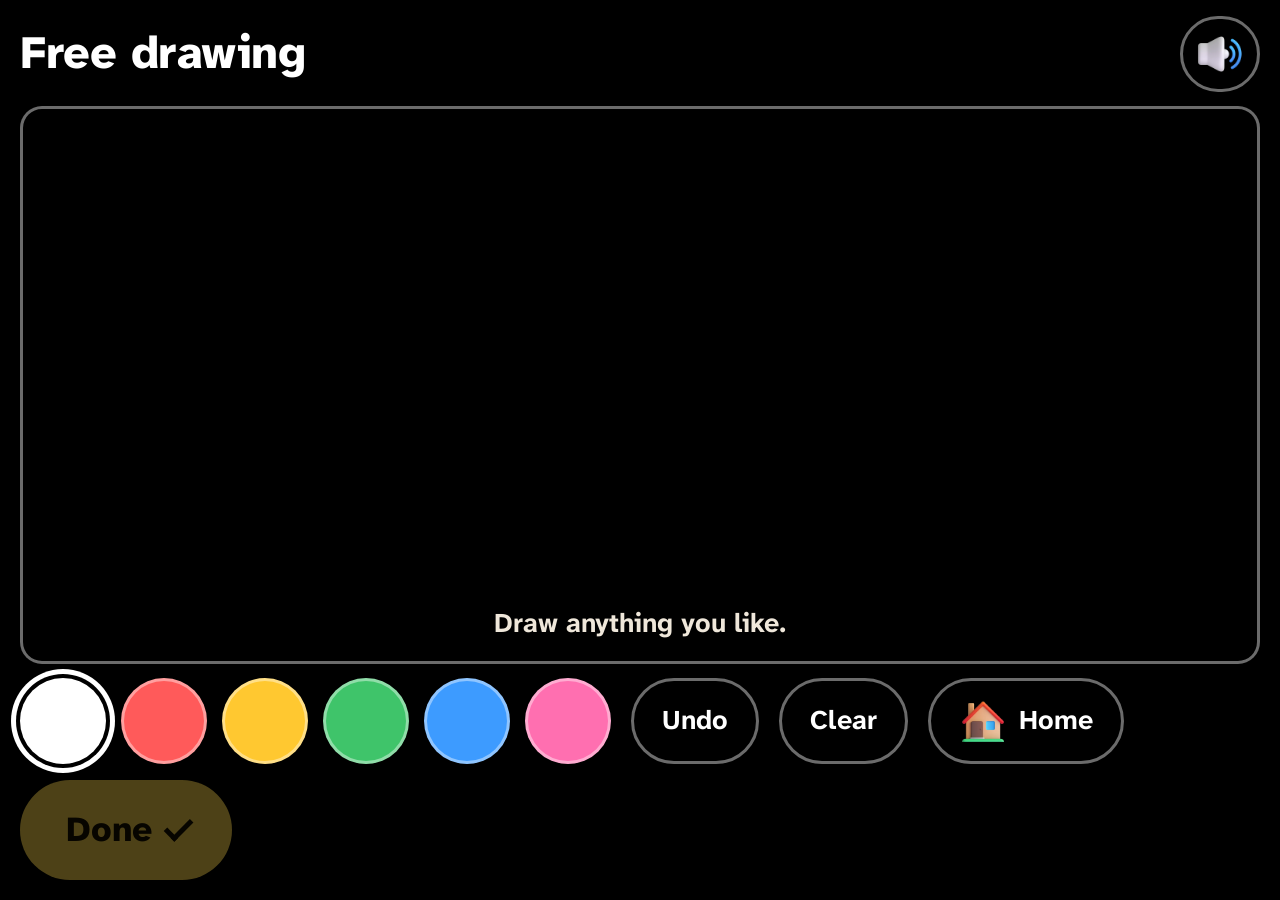
==== draw.html @ 31f655bd "Draw with your own hand: a drawing page with the picture as dots to trace, steps only on request Dra" ====
<!doctype html>
<html lang="en">
<head>
  <meta charset="utf-8">
  <meta name="viewport" content="width=device-width, initial-scale=1, viewport-fit=cover">
  <meta name="application-name" content="Gulzar">
  <meta name="description" content="Draw with your own hand: trace the dots or draw your own way.">
  <meta name="mrbd-web-app-capable" content="yes">
  <meta name="robots" content="noindex, nofollow">
  <meta name="theme-color" content="#000000">
  <title>Gulzar</title>
  <!-- Pinch-and-drag on Meta Ray-Ban Display: the glasses read this once, when the page loads, so it has to be in
       the page's first stylesheet. It is only on this page; the rest of the app keeps the usual swipe and pinch. -->
  <style>body { touch-action: none; }</style>
  <link rel="icon" href="icon.svg" type="image/svg+xml">
  <link rel="manifest" href="manifest.webmanifest">
  <link rel="preload" href="fonts/atkinson-latin.woff2" as="font" type="font/woff2" crossorigin>
  <link rel="stylesheet" href="style.css">
</head>
<body class="drawpage">
  <main id="screen" class="screen"></main>
  <div id="toast" class="toast" role="status" aria-live="polite" hidden></div>
  <noscript><p class="noscript">Gulzar needs JavaScript to run.</p></noscript>
  <script src="content.js"></script>
  <script src="app.js"></script>
</body>
</html>
---- style.css ----
/* Gulzar. One clear thing per screen: a big picture, a few big words, one obvious next button.
   Dark by default (less glare, and black is see-through on the glasses' additive display). On the glasses
   the room is drawn in light lines only, and outlines are rim-lit (brightest along the top edge), so the
   wearer still sees the world behind. Nothing animates on its own except the short welcome of a new keepsake;
   presses answer with a small spring, and a swipe past the end of a row with a small nudge. */

@font-face {
  font-family: "Atkinson Next";
  src: url("fonts/atkinson-latin.woff2") format("woff2");
  font-weight: 200 800;
  font-display: swap;
  unicode-range: U+0000-00FF, U+0131, U+0152-0153, U+02BB-02BC, U+02C6, U+02DA, U+02DC, U+0304, U+0308, U+0329, U+2000-206F, U+20AC, U+2122, U+2191, U+2193, U+2212, U+2215, U+FEFF, U+FFFD;
}
@font-face {
  font-family: "Atkinson Next";
  src: url("fonts/atkinson-latin-ext.woff2") format("woff2");
  font-weight: 200 800;
  font-display: swap;
  unicode-range: U+0100-02BA, U+02BD-02C5, U+02C7-02CC, U+02CE-02D7, U+02DD-02FF, U+1D00-1DBF, U+1E00-1E9F, U+1EF2-1EFF, U+2020, U+20A0-20AB, U+20AD-20C4, U+2113, U+2C60-2C7F, U+A720-A7FF;
}
@font-face {
  font-family: "Nastaliq Urdu";
  src: url("fonts/nastaliq-arabic.woff2") format("woff2");
  font-weight: 400 700;
  font-display: swap;
  unicode-range: U+0600-06FF, U+0750-077F, U+0870-08FF, U+200C-200E, U+2010-2011, U+204F, U+2E41, U+FB50-FDFF, U+FE70-FEFC;
}

:root {
  --rem: 20px;
  --scale: 1;
  --bg: #000;
  --paper: #000;
  --ink: #fff;
  --soft: #efe7da;
  --dim: #c2b8aa;
  --line: rgba(255, 255, 255, 0.42);
  --mat: #3a2d42;
  --sun: #ffd84d;
  --sun-ink: #1a1200;
  --sun-t: rgba(255, 216, 77, 0.16);
  --cook: #ffb066;
  --cook-t: rgba(255, 176, 102, 0.13);
  --make: #ff8fb6;
  --make-t: rgba(255, 143, 182, 0.13);
  --draw: #7cc6ff;
  --draw-t: rgba(124, 198, 255, 0.13);
  --room: #8ee59b;
  --room-t: rgba(142, 229, 155, 0.14);
  --day: #ffd84d;
  --day-t: rgba(255, 216, 77, 0.12);
  --henna: #e8955a;
  --toastbg: #1c1710;
  --focus-ring: 0 0 0 4px var(--bg), 0 0 0 10px var(--sun), 0 0 30px 8px rgba(255, 216, 77, 0.45);
  --r: 26px;
  /* room */
  --wall: #2b2033;
  --floor: #3b2b22;
  --boards: rgba(255, 255, 255, 0.06);
  --wood: #9a6a44;
  --rug: #5a3550;
  --sky: #5fb6f0;
  --skynight: #1a2550;
  --trim: #e9d6be;
  --frame: #e2c08f;
  --framebg: #000;
  --roomline: #ffce8a;
  --font: "Atkinson Next", system-ui, -apple-system, "Segoe UI", Roboto, sans-serif;
  --urdu: "Nastaliq Urdu", "Noto Nastaliq Urdu", "Jameel Noori Nastaleeq";
  --check: url("data:image/svg+xml,%3Csvg xmlns='http://www.w3.org/2000/svg' viewBox='0 0 24 24'%3E%3Cpath d='M5 12.5l4.2 4.2L19 7' fill='none' stroke='%23000' stroke-width='3.4' stroke-linecap='round' stroke-linejoin='round'/%3E%3C/svg%3E");
}

.theme-light {
  --bg: #fff7ea;
  --paper: #fff;
  --ink: #1c140c;
  --soft: #3e3124;
  --dim: #6e5e4c;
  --line: rgba(28, 20, 12, 0.5);
  --mat: #f3e3d0;
  --sun: #ffd13b;
  --sun-ink: #1c140c;
  --sun-t: rgba(255, 209, 59, 0.3);
  --cook: #c25e0e;
  --cook-t: rgba(194, 94, 14, 0.09);
  --make: #b8336a;
  --make-t: rgba(184, 51, 106, 0.08);
  --draw: #1e6fb5;
  --draw-t: rgba(30, 111, 181, 0.08);
  --room: #2e8b45;
  --room-t: rgba(46, 139, 69, 0.12);
  --day: #9a6c00;
  --day-t: rgba(255, 209, 59, 0.22);
  --henna: #9a4a1c;
  --toastbg: #fff;
  --focus-ring: 0 0 0 4px var(--bg), 0 0 0 9px #1c140c;
  --wall: #f6e3cf;
  --floor: #d9b48c;
  --boards: rgba(120, 80, 40, 0.22);
  --wood: #9a6438;
  --rug: #e8b4b8;
  --sky: #bfe6ff;
  --skynight: #3b4a7a;
  --trim: #fff;
  --frame: #9a6438;
  --framebg: #fff;
}

html { font-size: calc(var(--rem) * var(--scale)); background: var(--bg); }
.size-xl { --scale: 1.22; }
* { box-sizing: border-box; }
[hidden] { display: none !important; }

html, body { margin: 0; min-height: 100%; }
body {
  background: var(--bg);
  color: var(--ink);
  font-family: var(--font);
  font-weight: 500;
  line-height: 1.25;
  -webkit-font-smoothing: antialiased;
  text-rendering: optimizeLegibility;
  overscroll-behavior: none;
}
html[lang="ur"] body { font-family: var(--urdu), var(--font); line-height: 1.85; }

.screen {
  height: 100vh;
  height: 100dvh;
  overflow: hidden;
  max-width: 1500px;
  margin: 0 auto;
  display: flex;
  flex-direction: column;
  gap: 1rem;
  padding: 1.3rem 1.5rem 1.4rem;
}

p { margin: 0; }
h1, h2 { margin: 0; font-weight: 800; letter-spacing: -0.01em; }
h1 { font-size: 2.3rem; line-height: 1.12; }
h1:focus { outline: none; }
html[lang="ur"] h1, html[lang="ur"] h2 { letter-spacing: 0; line-height: 1.45; font-weight: 700; }
html[lang="ur"] .sub, html[lang="ur"] .ask { line-height: 1.5; }

.pic { display: block; object-fit: contain; user-select: none; -webkit-user-drag: none; pointer-events: none; }

button, .seg {
  font: inherit;
  color: inherit;
  background: none;
  border: 0;
  margin: 0;
  padding: 0;
  cursor: pointer;
  -webkit-tap-highlight-color: transparent;
  touch-action: manipulation;
  transition: transform 260ms cubic-bezier(0.3, 1.5, 0.5, 1), box-shadow 120ms ease, background-color 120ms ease, border-color 120ms ease;
}
button:focus, .seg:focus { outline: none; }
button:focus-visible, .seg:focus-visible, .mode-glasses button:focus, .mode-glasses .seg:focus { box-shadow: var(--focus-ring); }
button:active { transform: scale(0.96); transition: transform 60ms ease-out; }
.pressed { animation: press 280ms cubic-bezier(0.3, 1.5, 0.5, 1); }
@keyframes press { from { transform: scale(0.95); } to { transform: none; } }
.nudge-up { animation: nudge-up 300ms cubic-bezier(0.3, 1.5, 0.5, 1); }
.nudge-down { animation: nudge-down 300ms cubic-bezier(0.3, 1.5, 0.5, 1); }
.nudge-left { animation: nudge-left 300ms cubic-bezier(0.3, 1.5, 0.5, 1); }
.nudge-right { animation: nudge-right 300ms cubic-bezier(0.3, 1.5, 0.5, 1); }
@keyframes nudge-up { 40% { transform: translateY(-6px); } }
@keyframes nudge-down { 40% { transform: translateY(6px); } }
@keyframes nudge-left { 40% { transform: translateX(-6px); } }
@keyframes nudge-right { 40% { transform: translateX(6px); } }
button[disabled] { opacity: 0.3; cursor: default; }
.unseen { visibility: hidden; }
.pill > span, .primary > span { white-space: nowrap; }

/* arrows and ticks drawn from borders, so they follow the text colour and flip for Urdu */
.arrow, .check { display: inline-block; flex: none; border: solid currentColor; }
.arrow { width: 0.62em; height: 0.62em; border-width: 0 0.16em 0.16em 0; transform: rotate(-45deg); margin-inline-start: 0.1em; }
.arrow.back { transform: rotate(135deg); }
[dir="rtl"] .arrow { transform: rotate(135deg); }
[dir="rtl"] .arrow.back { transform: rotate(-45deg); }
.check { width: 0.42em; height: 0.78em; border-width: 0 0.16em 0.16em 0; transform: translateY(-0.08em) rotate(45deg); margin-inline-start: 0.15em; }

/* ---- header ------------------------------------------------------------------------------------------- */
.top { display: flex; align-items: center; justify-content: space-between; gap: 1rem; flex: none; }
.titles { display: flex; align-items: center; gap: 0.9rem; min-width: 0; }
.titlepic { width: 3.8rem; height: 3.8rem; flex: none; }
.sub { margin-top: 0.15rem; font-size: 1.3rem; color: var(--soft); }
.tools { display: flex; align-items: center; gap: 0.7rem; flex: none; }

.read {
  display: inline-flex;
  align-items: center;
  gap: 0.55rem;
  min-height: 3.8rem;
  padding: 0 1.25rem 0 0.75rem;
  border-radius: 999px;
  border: 3px solid var(--line);
  font-size: 1.3rem;
  font-weight: 700;
}
.read .pic { width: 2.5rem; height: 2.5rem; }
.read.icon { padding: 0 0.6rem; }
.read.icon span { display: none; }
.speaking .read { border-color: var(--sun); background: var(--sun-t); }

.gear { position: relative; width: 3.8rem; height: 3.8rem; border-radius: 50%; display: grid; place-items: center; overflow: hidden; }
.gear .pic { width: 2.1rem; height: 2.1rem; opacity: 0.75; }
.theme-light .gear .pic { opacity: 1; }
[data-hold] { position: relative; overflow: hidden; touch-action: none; -webkit-user-select: none; user-select: none; }
.holdfill { position: absolute; inset: 0; background: var(--sun-t); transform: scaleX(0); transform-origin: left center; pointer-events: none; }
[dir="rtl"] .holdfill { transform-origin: right center; }
.gear .holdfill { border-radius: 50%; transform: scale(0); transform-origin: center; }
.holding .holdfill { transform: none; transition: transform var(--hold, 2s) linear; }

/* ---- home ----------------------------------------------------------------------------------------------- */
.k-cook { --k: var(--cook); --kt: var(--cook-t); }
.k-make { --k: var(--make); --kt: var(--make-t); }
.k-draw { --k: var(--draw); --kt: var(--draw-t); }
.k-room { --k: var(--room); --kt: var(--room-t); }

.daystrip {
  display: flex;
  align-items: center;
  gap: 1rem;
  width: 100%;
  min-height: 5rem;
  padding: 0.5rem 1.5rem 0.5rem 0.9rem;
  border-radius: var(--r);
  border: 3px solid var(--day);
  background: var(--day-t);
  text-align: start;
  flex: none;
}
.daystrip .pic { width: 3.6rem; height: 3.6rem; flex: none; }
.daystrip .label { font-size: 1.7rem; font-weight: 800; white-space: nowrap; }
.pips { display: inline-flex; flex-wrap: wrap; justify-content: flex-end; min-width: 0; gap: 0.45rem; margin-inline-start: auto; }
.pips i { width: 1.05rem; height: 1.05rem; border-radius: 50%; border: 3px solid var(--day); }
.pips i.on { background: var(--day); }
.daystrip .count { margin-inline-start: auto; font-size: 1.3rem; color: var(--soft); font-weight: 700; text-align: end; }

.ask { font-size: 1.55rem; color: var(--soft); font-weight: 700; flex: none; }

.tiles { flex: 1; min-height: 0; overflow: auto; padding: 12px; margin: -12px; display: grid; grid-template-columns: repeat(2, minmax(0, 1fr)); grid-auto-rows: minmax(7.5rem, 1fr); gap: 1rem; }
.tile {
  display: flex;
  align-items: center;
  gap: 1.3rem;
  padding: 1rem 1.7rem;
  border-radius: var(--r);
  border: 3px solid var(--k);
  background: var(--kt);
  font-size: 2rem;
  font-weight: 800;
  text-align: start;
  line-height: 1.1;
}
.tile .pic { width: 6.6rem; height: 6.6rem; flex: none; filter: drop-shadow(0 6px 14px rgba(0, 0, 0, 0.35)); }
.tiles.n3 .tile:last-child { grid-column: 1 / -1; }
.size-xl:not(.mode-glasses) .ask { display: none; }
.size-xl:not(.mode-glasses) [data-screen="home"] h1 { font-size: 2.05rem; }
.size-xl:not(.mode-glasses) .tiles { grid-auto-rows: minmax(6.5rem, 1fr); }
.size-xl:not(.mode-glasses) .tile .pic { width: 5.2rem; height: 5.2rem; }
.size-xl:not(.mode-glasses) .pics.step .pic { width: 9rem; }
.size-xl:not(.mode-glasses) .pics.step.n3 .pic, .size-xl:not(.mode-glasses) .pics.step.n4 .pic { width: 6.6rem; }
.size-xl:not(.mode-glasses) .needgrid { grid-template-columns: repeat(auto-fill, minmax(10rem, 1fr)); }
.size-xl:not(.mode-glasses) .need .pic { width: 3.8rem; height: 3.8rem; }
.size-xl:not(.mode-glasses) .calm { display: none; }
.size-xl:not(.mode-glasses) .dayrow { min-height: 4.4rem; font-size: 1.45rem; padding-block: 0.3rem; }
.size-xl:not(.mode-glasses) .dayrow .pic { width: 3.3rem; height: 3.3rem; }
.size-xl:not(.mode-glasses) .dayrow .tickmark { inset-inline-start: 2.6rem; width: 1.8rem; height: 1.8rem; }
.size-xl .dayhint .grow { display: none; }
.size-xl:not(.mode-glasses) .dayhead .stage { width: 3.4rem; height: 3.4rem; }
.size-xl:not(.mode-glasses) .dayhint { font-size: 1.2rem; }
.size-xl:not(.mode-glasses) .need { padding: 0.45rem 0.35rem 0.55rem; font-size: 1.05rem; gap: 0.2rem; }
.size-xl:not(.mode-glasses) .needgrid { grid-template-columns: repeat(auto-fill, minmax(9rem, 1fr)); gap: 0.6rem; }
.size-xl:not(.mode-glasses) .need .pic { width: 3.8rem; height: 3.8rem; }
.size-xl:not(.mode-glasses) .intro .hint { display: none; }
html[lang="ur"].size-xl .need { line-height: 1.45; }
html[lang="ur"].size-xl .needs h2 { margin-bottom: 0.3rem; font-size: 1.45rem; }

html[lang="ur"].size-xl:not(.mode-glasses) .dayrow { font-size: 1.3rem; line-height: 1.45; }
html[lang="ur"].mode-glasses.size-xl .need { font-size: 1.2rem; padding-block: 0.25rem; }
html[lang="ur"].mode-glasses.size-xl .need .pic { width: 3.3rem; height: 3.3rem; }
html[lang="ur"].mode-glasses.size-xl .needs h2 { font-size: 1.3rem; margin-bottom: 2px; }
.size-xl:not(.mode-glasses) .keepsake { width: 10rem; height: 10rem; }
.size-xl:not(.mode-glasses) .pics.keepsakes .pic { width: 8.2rem; }
.size-xl:not(.mode-glasses) .drawn { width: 15rem; height: 10.2rem; }
@media (min-width: 700px) {
  .size-xl:not(.mode-glasses) .cards.k-draw, html[lang="ur"]:not(.mode-glasses) .cards.k-draw { grid-template-columns: repeat(2, minmax(0, 1fr)); }
  .size-xl:not(.mode-glasses) .cards.k-draw .card, html[lang="ur"]:not(.mode-glasses) .cards.k-draw .card { flex-direction: row; justify-content: flex-start; text-align: start; }
  .size-xl:not(.mode-glasses) .cards.k-draw .meta, html[lang="ur"]:not(.mode-glasses) .cards.k-draw .meta { display: none; }
  .size-xl:not(.mode-glasses) .cards.k-draw .artbox, html[lang="ur"]:not(.mode-glasses) .cards.k-draw .artbox { width: 4.6rem; height: 4.6rem; }
  .size-xl:not(.mode-glasses) .cards.k-draw .pics .pic, html[lang="ur"]:not(.mode-glasses) .cards.k-draw .pics .pic { width: 4.6rem; }
  html[lang="ur"].size-xl:not(.mode-glasses) .cards.k-draw .card { padding-block: 0.5rem; }
  html[lang="ur"].size-xl:not(.mode-glasses) .cards.k-draw .name { font-size: 1.5rem; line-height: 1.45; }
}
html[lang="ur"].size-xl .say { font-size: 1.9rem; line-height: 1.75; }
html[lang="ur"].size-xl .step-top h1 { line-height: 1.45; }
html[lang="ur"].size-xl .donebox h1 { font-size: 2.2rem; line-height: 1.5; }
html[lang="ur"].size-xl .donebox { gap: 0.3rem; }

/* ---- lists ---------------------------------------------------------------------------------------------- */
.cards { flex: 1; min-height: 0; overflow: auto; padding: 12px; margin: -12px; display: grid; grid-template-columns: repeat(3, minmax(0, 1fr)); grid-auto-rows: minmax(0, 1fr); gap: 1rem; }
.cards.n4 { grid-template-columns: repeat(2, minmax(0, 1fr)); }
.card {
  display: flex;
  flex-direction: column;
  align-items: center;
  justify-content: center;
  gap: 0.9rem;
  padding: 1.2rem 1rem;
  border-radius: var(--r);
  border: 3px solid var(--k);
  background: var(--kt);
  text-align: center;
  min-height: 0;
}
.cardtext { display: flex; flex-direction: column; gap: 0.25rem; min-width: 0; }
.card .name { overflow-wrap: break-word; }
.card .name { font-size: 1.8rem; font-weight: 800; line-height: 1.12; }
.card .meta { font-size: 1.2rem; color: var(--soft); font-weight: 600; }
.card .pics { max-width: 100%; }
.card .pics .pic { width: 5.4rem; height: auto; aspect-ratio: 1; flex: 0 1 auto; min-width: 0; }
.card .pics.n3 .pic { width: 4.2rem; }
html[lang="ur"] .card .name { line-height: 1.6; }

.pics { display: inline-flex; align-items: center; justify-content: center; flex: none; }
.pics .pic { width: 6rem; height: 6rem; filter: drop-shadow(0 6px 12px rgba(0, 0, 0, 0.35)); }
.pics .pic + .pic { margin-inline-start: 0.35rem; }

.artbox { display: block; width: 7.5rem; height: 7.5rem; flex: none; }
.cards.k-draw .artbox { width: 5.5rem; height: 5.5rem; }
.artbox.big { width: 15rem; height: auto; aspect-ratio: 1; max-width: 100%; max-height: 100%; }
.artbox svg { width: 100%; height: 100%; display: block; }

.art { overflow: visible; fill: none; stroke: var(--ink); color: var(--ink); stroke-width: 6; stroke-linecap: round; stroke-linejoin: round; }
.art g.new { stroke: var(--sun); color: var(--sun); }
.art g.ghost { opacity: 0.4; }
.theme-light .art g.new { stroke: #9a6c00; color: #9a6c00; }
.art g.henna { stroke: var(--henna); color: var(--henna); }
.art .dot { fill: currentColor; stroke: none; }

/* ---- you will need ------------------------------------------------------------------------------------ */
.intro { flex: 1; min-height: 0; overflow: auto; display: flex; flex-direction: column; padding: 6px; margin: -6px; }
.needs { flex: 1; min-height: 0; display: flex; flex-direction: column; }
.pics.lead .pic { width: 4.4rem; height: 4.4rem; }
.pics.lead .pic + .pic { margin-inline-start: 0.2rem; }
.artbox.lead { width: 4.6rem; height: 4.6rem; }
.needs h2 { font-size: 1.7rem; margin-bottom: 0.7rem; }
.needgrid { display: grid; grid-template-columns: repeat(auto-fill, minmax(11rem, 1fr)); gap: 0.8rem; align-content: start; }
.need {
  position: relative;
  display: flex;
  flex-direction: column;
  align-items: center;
  gap: 0.35rem;
  padding: 0.75rem 0.5rem 0.8rem;
  border-radius: 20px;
  border: 3px solid var(--line);
  font-size: 1.15rem;
  font-weight: 700;
  line-height: 1.15;
  text-align: center;
}
html[lang="ur"] .need { line-height: 1.7; }
html[lang="ur"] .daystrip { padding-block: 0.85rem 0.6rem; line-height: 1.9; }
html[lang="ur"] .dayrow { padding-block: 0.45rem; line-height: 1.55; }
html[lang="ur"] .helper { padding-block: 0.4rem; margin-bottom: 1.4rem; line-height: 2; }
.need .pic { width: 4.6rem; height: 4.6rem; }
.need.got { border-color: var(--room); background: var(--room-t); }
.tickmark { position: absolute; top: 0.45rem; inset-inline-end: 0.45rem; width: 1.7rem; height: 1.7rem; border-radius: 50%; border: 3px solid var(--line); }
.got .tickmark, .on .tickmark { background: var(--room) var(--check) center / 74% no-repeat; border-color: var(--room); }
.hint { margin-top: 0.8rem; font-size: 1.2rem; color: var(--soft); }

/* ---- bottom bar ----------------------------------------------------------------------------------------- */
.bar { display: flex; flex-wrap: wrap; align-items: center; justify-content: flex-end; gap: 0.8rem 1rem; margin-top: auto; flex: none; }
.bar .spacer { flex: 1 1 0; min-width: 0; }
.primary {
  display: inline-flex;
  align-items: center;
  justify-content: center;
  gap: 0.7rem;
  min-height: 5rem;
  padding: 0 2.3rem;
  border-radius: 999px;
  background: var(--sun);
  color: var(--sun-ink);
  font-size: 1.75rem;
  font-weight: 800;
}
.primary .pic { width: 2.7rem; height: 2.7rem; }
.theme-light .primary { box-shadow: inset 0 0 0 3px #1c140c; }
.theme-light .primary:focus-visible { box-shadow: inset 0 0 0 3px #1c140c, var(--focus-ring); }
.pill {
  display: inline-flex;
  align-items: center;
  gap: 0.6rem;
  min-height: 4.3rem;
  padding: 0 1.4rem;
  border-radius: 999px;
  border: 3px solid var(--line);
  font-size: 1.35rem;
  font-weight: 700;
}
.pill .pic { width: 2.4rem; height: 2.4rem; }


/* ---- a step ---------------------------------------------------------------------------------------------- */
.step-top .sub { display: flex; align-items: center; gap: 0.9rem; flex-wrap: wrap; }
.dots { display: inline-flex; gap: 0.4rem; }
.dots i { width: 0.85rem; height: 0.85rem; border-radius: 50%; background: var(--line); }
.dots i.on { background: var(--sun); }
.theme-light .dots i.on { background: var(--day); }
.theme-light .pic { filter: drop-shadow(0 0 0.7px rgba(28, 20, 12, 0.9)); }

.stepbody { flex: 1; min-height: 0; overflow: auto; display: grid; grid-template-columns: minmax(0, 1fr) minmax(0, 1.3fr); gap: 1.8rem; align-items: center; }
.stepart { align-self: stretch; min-width: 0; min-height: 0; display: flex; align-items: center; justify-content: center; }
.pics.step { width: 100%; height: 100%; max-width: 100%; max-height: 100%; }
.pics.step .pic { flex: 0 1 auto; min-width: 0; }
.pics.step .pic { width: 12rem; height: auto; aspect-ratio: 1; max-width: 92%; max-height: 100%; }
.pics.step.n2 .pic { width: 10rem; max-width: 54%; }
.pics.step.n3 .pic { width: 7.6rem; max-width: 38%; }
.pics.step.n4 .pic { width: 6.4rem; max-width: 30%; }
.say { font-size: 2.3rem; font-weight: 700; line-height: 1.28; }
html[lang="ur"] .say { line-height: 1.9; }
.helper {
  display: flex;
  align-items: center;
  gap: 0.8rem;
  width: fit-content;
  max-width: 100%;
  margin: 0 0 1rem;
  padding: 0.5rem 1.3rem 0.5rem 0.8rem;
  border-radius: 10px;
  border-inline-start: 12px solid var(--make);
  background: var(--make-t);
  font-size: 1.7rem;
  font-weight: 800;
}
.helper .pic { width: 3.2rem; height: 3.2rem; }
.calm { margin-top: 1rem; font-size: 1.35rem; color: var(--soft); }


/* ---- finished ------------------------------------------------------------------------------------------- */
.donebox { flex: 1; min-height: 0; overflow: auto; display: flex; flex-direction: column; align-items: center; justify-content: center; gap: 0.7rem; text-align: center; }
.celebrate { position: relative; margin-bottom: 0.4rem; }
.keepsake { width: 13rem; height: 13rem; animation: settle 650ms cubic-bezier(0.2, 0.9, 0.3, 1.25) both; filter: drop-shadow(0 10px 24px rgba(0, 0, 0, 0.4)); }
.drawing { display: block; width: 100%; height: 100%; color: var(--ink); overflow: visible; }
.roomsvg .drawing { color: var(--ink); }
.drawn { display: block; width: 18rem; height: 12.5rem; padding: 0.6rem; object-fit: contain; background: var(--paper); border-radius: 12px; border: 10px solid var(--frame); animation: settle 650ms cubic-bezier(0.2, 0.9, 0.3, 1.25) both; }
.pics.keepsakes { max-width: 100%; }
.pics.keepsakes .pic { width: 10rem; height: auto; aspect-ratio: 1; flex: 0 1 auto; min-width: 0; }
.spark { position: absolute; width: 5.2rem; height: 5.2rem; top: -1.4rem; inset-inline-end: -0.8rem; animation: settle 700ms ease-out 180ms both; }
.donebox h1 { font-size: 2.6rem; }
.praise { font-size: 1.9rem; font-weight: 800; color: var(--sun); }
.theme-light .praise { color: var(--day); }
.keeptext { display: flex; align-items: center; justify-content: center; gap: 0.6rem; font-size: 1.5rem; color: var(--soft); max-width: 36ch; }
.keeptext .inline { width: 3.2rem; height: 3.2rem; flex: none; }
@keyframes settle {
  from { transform: scale(0.6) translateY(1rem); opacity: 0; }
  to { transform: none; opacity: 1; }
}

/* ---- room --------------------------------------------------------------------------------------------- */
.roombox { flex: 1; min-height: 0; position: relative; }
.roomsvg { position: absolute; inset: 0; display: block; width: 100%; height: 100%; }
.roomsvg .wall { fill: var(--wall); }
.roomsvg .floor { fill: var(--floor); }
.roomsvg .boards { stroke: var(--boards); stroke-width: 3; fill: none; }
.roomsvg .skirting { stroke: var(--trim); stroke-width: 8; }
.roomsvg .window { fill: var(--sky); stroke: var(--trim); stroke-width: 12; }
.roomsvg.sky-night .window { fill: var(--skynight); }
.roomsvg .mullion { stroke: var(--trim); stroke-width: 8; fill: none; }
.roomsvg .sill { fill: var(--trim); }
.roomsvg .shelf, .roomsvg .table { fill: var(--wood); }
.roomsvg .bracket, .roomsvg .legs { stroke: var(--wood); stroke-width: 14; stroke-linecap: round; fill: none; }
.roomsvg .rug { fill: var(--rug); }
.roomsvg .frame { fill: var(--framebg); stroke: var(--frame); stroke-width: 10; }
.roomsvg .frame.empty { fill: var(--mat); }
.roomsvg .thing { filter: drop-shadow(0 8px 10px rgba(0, 0, 0, 0.35)); }
.roomsvg .sunpatch { fill: rgba(255, 226, 160, 0.13); }
.roomsvg.sky-night .sunpatch { fill: rgba(170, 190, 255, 0.07); }
.theme-light .roomsvg .sunpatch { fill: rgba(255, 236, 190, 0.5); }
.roomsvg .rail { stroke: var(--trim); stroke-width: 5; opacity: 0.35; }
.mode-glasses .roomsvg :is(.walltone, .sunpatch, .lampglow, .rail) { display: none; }
.roomline { text-align: center; font-size: 1.45rem; color: var(--soft); flex: none; }

.things { list-style: none; margin: 0; padding: 0.4rem; flex: 1; min-height: 0; overflow: auto; display: grid; grid-template-columns: repeat(auto-fill, minmax(22rem, 1fr)); align-content: start; gap: 0.8rem; }
.thingrow { display: flex; align-items: center; gap: 1rem; width: 100%; padding: 0.6rem 1rem; border-radius: 20px; border: 3px solid var(--line); text-align: start; }
.thingrow .pic { width: 4.5rem; height: 4.5rem; flex: none; }
.thingrow .thumb { display: block; padding: 0.2rem; width: 4.5rem; height: 4.5rem; flex: none; object-fit: cover; border-radius: 8px; border: 4px solid var(--frame); background: var(--paper); }
.tt { min-width: 0; }
.tt .name { display: block; font-size: 1.5rem; font-weight: 800; }
.tt .meta { display: block; font-size: 1.2rem; color: var(--soft); }

/* ---- my day --------------------------------------------------------------------------------------------- */
.dayhead { display: flex; align-items: center; gap: 1rem; flex: none; }
.dayhead .stage { width: 4.6rem; height: 4.6rem; flex: none; }
.dayhead .dayhint { flex: 1 1 auto; min-width: 0; }
.dayhint { margin-top: 0; font-size: 1.35rem; flex: none; }
.dayhint.cheer { color: var(--sun); font-size: 1.6rem; font-weight: 800; }
.theme-light .dayhint.cheer { color: var(--room); }
.daylist { list-style: none; margin: 0; padding: 0.4rem; flex: 1; min-height: 0; overflow: auto; display: grid; grid-template-columns: repeat(2, minmax(0, 1fr)); align-content: start; gap: 0.8rem; }
.dayrow {
  position: relative;
  display: flex;
  align-items: center;
  gap: 1rem;
  width: 100%;
  min-height: 5.8rem;
  padding: 0.5rem 0.9rem 0.5rem 0.8rem;
  border-radius: 22px;
  border: 3px solid var(--line);
  font-size: 1.6rem;
  font-weight: 800;
  text-align: start;
}
.dayrow .pic { width: 4.3rem; height: 4.3rem; flex: none; }
.dayrow .name { flex: 1 1 auto; min-width: 0; }
.dayrow .tickmark { position: absolute; top: auto; bottom: 0.3rem; inset-inline-start: 3.5rem; width: 2.1rem; height: 2.1rem; background-color: var(--bg); }
.dayrow.on .tickmark { background-color: var(--room); }
.dayrow.on { border-color: var(--room); background: var(--room-t); }
@media (min-width: 900px) and (orientation: landscape) {
  .daylist { grid-template-columns: repeat(3, minmax(0, 1fr)); }
}

/* ---- drawing page (draw.html) -------------------------------------------------------------------------- */
/* The canvas is the screen. The picture to make sits beside it, its outline lies under her lines as dots to
   trace or ignore, and steps appear only when asked for. */
.screen[data-screen="draw"] { padding: 0.8rem 1rem 1rem; gap: 0.7rem; }
.drawtop .artbox.lead { display: none; }
.drawtop .pill { min-height: 3.8rem; }
.drawtop .pill .pic { width: 2.2rem; height: 2.2rem; }
.drawtop .short { display: none; }
.drawmain {
  flex: 1;
  min-height: 0;
  display: grid;
  gap: 0.8rem;
  grid-template-columns: minmax(15rem, 0.32fr) minmax(0, 1fr);
  grid-template-rows: minmax(0, 1fr);
  grid-template-areas: "side canvas";
}
.drawmain.free { grid-template-columns: minmax(0, 1fr); grid-template-areas: "canvas"; }
.drawside { grid-area: side; min-width: 0; min-height: 0; overflow: auto; display: flex; flex-direction: column; gap: 0.8rem; padding: 12px; margin: -12px; }
.drawside .target { flex: 0 1 12rem; min-height: 5rem; width: 100%; height: 12rem; }
.drawmain.paper .drawside .target, .drawmain.tipping .drawside .target { display: none; }
.drawside .swatches { display: grid; grid-template-columns: repeat(3, 4.3rem); justify-content: center; gap: 0.75rem; flex: none; }
.drawbar .swatches.inbar { display: none; }
.drawbar .swatches.inbar.always { display: flex; }
.tipbox { grid-area: tip; min-width: 0; flex: none; display: flex; flex-direction: column; gap: 0.35rem; padding: 0.8rem 1rem; border-radius: 20px; border: 3px solid var(--sun); background: var(--sun-t); }
.tipof { font-size: 1.15rem; font-weight: 700; color: var(--soft); }
.tipbox .say { font-size: 1.65rem; line-height: 1.25; }
html[lang="ur"] .tipbox .say { line-height: 1.8; }
.tipnav { display: flex; flex-wrap: wrap; gap: 0.5rem; margin-top: 0.2rem; }
.tipnav .pill { min-height: 3.6rem; padding: 0 1rem; font-size: 1.15rem; }
.sidebtns { display: flex; flex-direction: column; gap: 0.6rem; min-width: 0; margin-top: auto; flex: none; }
.sidebtns .pill { justify-content: center; text-align: center; }
.canvasbox { grid-area: canvas; position: relative; min-height: 0; min-width: 0; border-radius: 22px; border: 3px solid var(--line); overflow: hidden; background: var(--paper); }
.canvasbox:has(#pad:focus-visible), .mode-glasses .canvasbox:has(#pad:focus) { box-shadow: var(--focus-ring); }
#pad { position: absolute; inset: 0; width: 100%; height: 100%; touch-action: none; cursor: crosshair; outline: none; }
.guide { position: absolute; inset: 0; width: 100%; height: 100%; pointer-events: none; fill: none; stroke: var(--ink); color: var(--ink); stroke-width: 4.5; stroke-linecap: round; stroke-linejoin: round; stroke-dasharray: 0.01 10; }
.guide g { opacity: 0.62; }
.guide g.now { opacity: 1; stroke: var(--sun); color: var(--sun); stroke-width: 6.5; }
.theme-light .guide g.now { stroke: #9a6c00; color: #9a6c00; }
.guide .dot { fill: currentColor; stroke: none; }
.emptyhint { position: absolute; inset-inline: 1rem; bottom: 1rem; text-align: center; font-size: 1.35rem; font-weight: 700; color: var(--soft); pointer-events: none; }
.notdone { margin-top: 0.6rem; min-height: 3.6rem; font-size: 1.2rem; }
.pencursor { position: absolute; left: 0; top: 0; width: 2.4rem; height: 2.4rem; margin: -1.2rem 0 0 -1.2rem; border-radius: 50%; border: 3px solid var(--sun); box-shadow: 0 0 0 2px var(--bg); pointer-events: none; display: none; }
.pencursor.down { background: var(--c, var(--sun)); }
.canvasbox.keypen .pencursor { display: block; }
.pencap { position: absolute; top: 0.6rem; inset-inline-start: 0.9rem; font-size: 1.25rem; font-weight: 700; color: var(--sun); pointer-events: none; }
.paperart { position: absolute; inset: 1rem 1rem 4.4rem; width: auto; height: auto; }
.paperneed { position: absolute; inset-inline: 0; bottom: 0.8rem; display: flex; align-items: center; justify-content: center; gap: 0.6rem; font-size: 1.3rem; font-weight: 700; color: var(--soft); }
.paperneed .pics .pic { width: 2.6rem; height: 2.6rem; }
.dragcheck { position: absolute; inset-inline: 0; top: 0; margin: 0; padding: 0.35rem 0.7rem; font-size: 14px; line-height: 1.35; font-weight: 600; color: var(--soft); background: rgba(0, 0, 0, 0.62); pointer-events: none; font-variant-numeric: tabular-nums; direction: ltr; text-align: left; }
.dragtry { position: relative; min-height: 9rem; border-radius: 16px; border: 3px dashed var(--line); padding: 0.8rem; touch-action: none; font-size: 1.2rem; color: var(--soft); }
.dragtry .dragcheck { position: static; background: none; margin-top: 0.6rem; padding: 0; }
.drawbar { justify-content: flex-start; }
.swatches { display: flex; flex-wrap: wrap; gap: 0.75rem; }
.swatch { width: 4.3rem; height: 4.3rem; border-radius: 50%; background: var(--c); border: 3px solid var(--line); }
.swatch.on { box-shadow: 0 0 0 4px var(--bg), 0 0 0 9px var(--ink); }
.colourbtn .cdot { width: 1.7rem; height: 1.7rem; border-radius: 50%; background: var(--c); box-shadow: 0 0 0 2px var(--bg), 0 0 0 4px var(--line); flex: none; }

/* ---- helper settings ---------------------------------------------------------------------------------- */
.settings { flex: 1; min-height: 0; overflow: auto; display: flex; flex-direction: column; gap: 1rem; padding: 0.5rem 0.3rem; }
.setrow { display: grid; grid-template-columns: minmax(13rem, 0.8fr) minmax(0, 2fr); gap: 0.5rem 1.2rem; align-items: center; }
.setlabel { font-size: 1.2rem; font-weight: 700; color: var(--soft); }
.segs { display: flex; flex-wrap: wrap; gap: 0.6rem; }
.seg {
  display: inline-flex;
  align-items: center;
  min-height: 3.4rem;
  padding: 0 1.2rem;
  border-radius: 16px;
  border: 3px solid var(--line);
  font-size: 1.2rem;
  font-weight: 700;
  color: var(--ink);
  text-decoration: none;
}
.seg.on { border-color: var(--sun); background: var(--sun-t); }
.theme-light .seg.on { border-color: #1c140c; }
.seg.danger { border-color: rgba(255, 120, 120, 0.7); }
input[type="text"], textarea {
  width: 100%;
  font: inherit;
  font-size: 1.3rem;
  color: var(--ink);
  background: transparent;
  border: 3px solid var(--line);
  border-radius: 16px;
  padding: 0.6rem 0.9rem;
}
textarea { resize: vertical; line-height: 1.4; }
input:focus, textarea:focus { outline: none; border-color: var(--sun); }
.daypreview { display: flex; flex-wrap: wrap; gap: 0.5rem 1rem; }
.dp { display: inline-flex; align-items: center; gap: 0.4rem; font-size: 1.1rem; color: var(--soft); }
.dp .pic { width: 2.2rem; height: 2.2rem; }
.fine { grid-column: 1 / -1; font-size: 1rem; color: var(--dim); line-height: 1.45; }
.voicestate { font-size: 1.1rem; color: var(--soft); }

/* Notices appear at the top, so they never cover the main button at the bottom. */
.toast {
  position: fixed;
  inset-inline-start: 1rem;
  top: 1rem;
  max-width: min(36rem, calc(100vw - 13rem));
  padding: 1rem 1.4rem;
  border-radius: 18px;
  background: var(--toastbg);
  border: 3px solid var(--sun);
  color: var(--ink);
  font-size: 1.3rem;
  font-weight: 700;
  text-align: center;
  z-index: 10;
}
.noscript { padding: 2rem; font-size: 1.5rem; }

/* ---- tall screens (tablet held upright, phones) ------------------------------------------------------- */
@media (orientation: portrait) {
  .tile { flex-direction: column; justify-content: center; text-align: center; gap: 0.7rem; padding: 1rem; }
  .stepbody { display: flex; flex-direction: column; align-items: center; justify-content: center; text-align: center; gap: 1rem; }
  .stepart { flex: 1 1 auto; align-self: stretch; min-height: 4.5rem; max-height: 36vh; }
  .steptext { flex: none; }
  .drawmain { grid-template-columns: minmax(0, 1fr); grid-template-rows: auto minmax(0, 1fr); grid-template-areas: "side" "canvas"; }
  .drawside { display: grid; grid-template-columns: auto minmax(0, 1fr); grid-template-areas: "target btns" "tip tip"; gap: 0.6rem 0.9rem; overflow: visible; padding: 0; margin: 0; }
  .drawside .target { grid-area: target; width: 6.5rem; height: 6.5rem; }
  .drawmain.tipping .drawside .target { display: block; }
  .drawside .tipbox { grid-area: tip; }
  .drawside .swatches.inside { display: none; }
  .drawbar .swatches.inbar { display: flex; }
  .sidebtns { grid-area: btns; flex-direction: row; flex-wrap: wrap; align-items: center; margin: 0; }
  .cards { grid-template-columns: minmax(0, 1fr); grid-auto-rows: auto; align-content: start; }
  .card { min-width: 0; }
  .cards.n4, .cards.n5 { grid-template-columns: repeat(2, minmax(0, 1fr)); }
  .cards:not(.n4):not(.n5) .card { flex-direction: row; justify-content: flex-start; text-align: start; padding: 1rem 1.4rem; }
  .daylist { grid-template-columns: 1fr; }
}
@media (orientation: portrait) and (min-width: 700px) {
  .daylist { grid-template-columns: repeat(2, minmax(0, 1fr)); }
}
@media (max-width: 699px) {
  :root { --rem: 15px; }
  .screen { padding: 1rem 1rem 1.2rem; }
  .read span { display: none; }
  .read { padding: 0 0.6rem; }
  .titlepic { display: none; }
  h1 { font-size: 2.05rem; }
  .daystrip .count { font-size: 1.4rem; min-width: 0; }
  .sub, .card .meta, .hint, .tt .meta, .roomline, .calm { font-size: 1.6rem; }
  .bar .pill .lbl { display: none; }
  .need { font-size: 1.6rem; }
  .card .pics .pic, .card .pics.n3 .pic { width: 3.4rem; }
  .cards { grid-template-columns: minmax(0, 1fr); grid-auto-rows: auto; align-content: start; }
  .cards.n4, .cards.n5 { grid-template-columns: repeat(2, minmax(0, 1fr)); }
  .card { min-height: max-content; }
  .cards:not(.n4):not(.n5) .card { flex-direction: column; justify-content: center; text-align: center; padding: 0.8rem; }
  .cards.k-draw .meta { display: none; }
  .size-xl .card .meta { display: none; }
  .size-xl .card .pics .pic, .size-xl .card .pics.n3 .pic { width: 2.8rem; }
  .size-xl .cards.k-draw .artbox { width: 4.5rem; height: 4.5rem; }
  html[lang="ur"].size-xl .card .name { font-size: 1.6rem; line-height: 1.45; }
  .tt .name { font-size: 1.75rem; }
  .tile { flex-direction: column; justify-content: center; text-align: center; gap: 0.5rem; padding: 0.8rem 0.5rem; }
  .swatch { width: 3.4rem; height: 3.4rem; }
  .drawtop .long { display: none; }
  .drawtop .short { display: inline; }
  .drawbar .swatches { width: 100%; justify-content: space-between; gap: 0.5rem; }
  .drawbar .swatch { width: 3.1rem; height: 3.1rem; }
  .drawbar { gap: 0.6rem 0.5rem; }
  .drawbar .pill { padding: 0 0.8rem; }
  .drawbar .primary { padding: 0 1.2rem; }
  .tipbox .say { font-size: 1.5rem; }
  .pics.lead { display: none; }
  .primary .pic { display: none; }
  .primary > span { white-space: normal; }
  .primary { padding: 0 1.6rem; }
  .daystrip .count { margin-inline-start: auto; }
  .setrow { grid-template-columns: 1fr; }
  .things { grid-template-columns: 1fr; }
}

@media (max-height: 520px) {
  .screen { height: auto; min-height: 100vh; min-height: 100dvh; overflow: visible; }
  .tiles, .cards, .intro, .stepbody, .donebox, .things, .daylist, .settings { flex: none; overflow: visible; }
  .tiles { grid-auto-rows: minmax(7.5rem, auto); }
  .stepart { max-height: none; min-height: 9rem; align-self: start; }
  .say { font-size: 1.9rem; }
  .roombox { flex: none; height: 75vh; }
  .drawmain { flex: none; height: 82vh; }
  .bar { position: sticky; bottom: 0; z-index: 3; background: var(--bg); padding-block: 0.5rem; flex-wrap: nowrap; }
  .bar .primary { min-height: 56px; font-size: 22px; padding: 0 20px; }
  .bar .pill { min-height: 52px; font-size: 18px; padding: 0 14px; }
  .bar .pill .lbl, .bar .primary .pic { display: none; }
  .bar .pill .pic { width: 30px; height: 30px; }
}

/* ---- Meta Ray-Ban Display (600x600) --------------------------------------------------------------- */
/* Light is battery on the glasses, and lit areas cover the world behind. The words and the pictures she uses
   stay at full strength; the main button is a thick outline with yellow words (as readable as the filled one),
   and the focus ring is solid, without a glow. After 15 s untouched ("resting") only decoration rests: the ring becomes thin, header pictures, sparkles, room furniture and the gear dim. Any swipe or pinch wakes it at once. */
.mode-glasses { --rem: 15px; --r: 22px; --focus-ring: 0 0 0 4px var(--bg), 0 0 0 9px var(--sun); }
.mode-glasses .primary { background: transparent; color: var(--sun); box-shadow: inset 0 0 0 4px var(--sun); }
.mode-glasses .primary:focus { box-shadow: inset 0 0 0 4px var(--sun), var(--focus-ring); }
.mode-glasses .helper { background: transparent; }
.resting.mode-glasses { --focus-ring: 0 0 0 3px var(--bg), 0 0 0 6px var(--sun); }
.resting.mode-glasses .titlepic, .resting.mode-glasses .pics.lead, .resting.mode-glasses .spark, .resting.mode-glasses .gear,
.resting.mode-glasses .roomsvg .decor { opacity: 0.5; transition: opacity 0.8s ease; }
.resting.mode-glasses .roomsvg .window, .resting.mode-glasses .roomsvg .mullion, .resting.mode-glasses .roomsvg .sill,
.resting.mode-glasses .roomsvg .shelf, .resting.mode-glasses .roomsvg .table, .resting.mode-glasses .roomsvg .legs,
.resting.mode-glasses .roomsvg .bracket, .resting.mode-glasses .roomsvg .skirting, .resting.mode-glasses .roomsvg .rug,
.resting.mode-glasses .roomsvg .frame { opacity: 0.5; transition: opacity 0.8s ease; }
.mode-glasses .touch-only { display: none !important; }
.mode-glasses .screen { padding: 16px 20px; gap: 10px; }
.mode-glasses h1 { font-size: 1.95rem; }
.mode-glasses .titlepic { width: 2.9rem; height: 2.9rem; }
.mode-glasses .sub { font-size: 1.2rem; }
.mode-glasses .read { min-height: 3.3rem; padding: 0 0.45rem; }
.mode-glasses .read span { display: none; }
.mode-glasses .read .pic { width: 2.3rem; height: 2.3rem; }
.mode-glasses .gear { width: 3.3rem; height: 3.3rem; }
.mode-glasses .ask { display: none; }
.mode-glasses .daystrip { min-height: 3.9rem; padding: 0.25rem 1rem 0.25rem 0.5rem; gap: 0.7rem; }
.mode-glasses .daystrip .pic { width: 2.9rem; height: 2.9rem; }
.mode-glasses .daystrip .label { font-size: 1.6rem; }
.mode-glasses .daystrip .pips i { width: 0.9rem; height: 0.9rem; }
.mode-glasses .daystrip .count { font-size: 1.45rem; min-width: 0; }
.mode-glasses .tile, .mode-glasses .card, .mode-glasses .daystrip, .mode-glasses .need, .mode-glasses .dayrow { background: transparent; }
.mode-glasses .card .meta { display: none; }
.mode-glasses .sub, .mode-glasses .roomline, .mode-glasses .dayhint { font-size: 1.6rem; }
.mode-glasses .dayhead .stage { width: 2.6rem; height: 2.6rem; }
.mode-glasses.size-xl .dayrow { min-height: 2.9rem; font-size: 1.3rem; padding-block: 0.1rem; }
.mode-glasses.size-xl .dayrow .pic { width: 2.5rem; height: 2.5rem; }
html[lang="ur"].mode-glasses .dayrow { line-height: 1.35; padding-block: 0.15rem; }
html[lang="ur"].mode-glasses .need { line-height: 1.3; }
.mode-glasses.size-xl .need { font-size: 1.35rem; }
.mode-glasses.size-xl .need .pic { width: 3.3rem; height: 3.3rem; }
.mode-glasses .tiles { grid-auto-rows: minmax(0, 1fr); gap: 10px; }
.mode-glasses .tile { flex-direction: column; justify-content: center; text-align: center; gap: 0.35rem; padding: 0.5rem; font-size: 1.9rem; }
.mode-glasses .tile .pic { width: 5.4rem; height: 5.4rem; filter: none; }
.mode-glasses .cards { grid-template-columns: 1fr; grid-auto-rows: minmax(0, 1fr); gap: 10px; }
.mode-glasses .cards.n4 { grid-template-columns: repeat(2, minmax(0, 1fr)); }
.mode-glasses .cards:not(.n4) .card { flex-direction: row; justify-content: flex-start; text-align: start; padding: 0.5rem 1.1rem; gap: 1rem; }
.mode-glasses .card { gap: 0.4rem; padding: 0.5rem; }
.mode-glasses .card .name { font-size: 1.75rem; }
.mode-glasses .card .meta { font-size: 1.1rem; }
.mode-glasses .card .pics .pic { width: 4.8rem; height: 4.8rem; filter: none; }
.mode-glasses .artbox { width: 6rem; height: 6rem; }
.mode-glasses .artbox.big { width: 13rem; height: auto; }
.mode-glasses .pics.lead .pic { width: 2.9rem; height: 2.9rem; }
.mode-glasses .artbox.lead { width: 3rem; height: 3rem; }
.mode-glasses .needs h2 { font-size: 1.45rem; margin-bottom: 6px; }
.mode-glasses .needgrid { flex: 1; grid-template-columns: repeat(4, minmax(0, 1fr)); grid-auto-rows: minmax(0, 1fr); gap: 8px; align-content: stretch; }
.mode-glasses .need { justify-content: center; padding: 0.4rem 0.25rem 0.45rem; font-size: 1.6rem; gap: 0.25rem; line-height: 1.05; }
.mode-glasses .need .pic { width: 4rem; height: 4rem; }
.mode-glasses .need .tickmark { width: 1.4rem; height: 1.4rem; top: 0.3rem; inset-inline-end: 0.3rem; }
.mode-glasses .hint { display: none; }
.mode-glasses .stepbody { display: flex; flex-direction: column; align-items: center; justify-content: center; text-align: center; gap: 6px; }
.mode-glasses .stepart { flex: 1 1 auto; align-self: stretch; min-height: 3.5rem; max-height: 40vh; }
.mode-glasses .steptext { flex: none; }
.mode-glasses .pics.step .pic { width: 8.6rem; filter: none; }
.mode-glasses .pics.step.n3 .pic { width: 7rem; }
.mode-glasses .say { font-size: 2.15rem; line-height: 1.24; }
html[lang="ur"].mode-glasses .say { font-size: 1.95rem; line-height: 1.75; }
.mode-glasses .helper { margin: 0 auto 8px; font-size: 1.6rem; padding: 0.25rem 1rem 0.25rem 0.5rem; }
.mode-glasses .helper .pic { width: 2.6rem; height: 2.6rem; }
.mode-glasses .calm { display: none; }
.mode-glasses .dots { display: none; }
.mode-glasses .bar { gap: 10px; }
.mode-glasses .primary { min-height: 4.1rem; padding: 0 1.7rem; font-size: 1.65rem; }
.mode-glasses .pill { min-height: 3.8rem; padding: 0 1.1rem; font-size: 1.3rem; }
.mode-glasses .bar .prev { padding: 0 1.2rem; }
.mode-glasses .bar .prev .lbl { display: none; }
.mode-glasses .keepsake { width: 9.5rem; height: 9.5rem; filter: none; }
.mode-glasses .donebox { gap: 4px; }
.mode-glasses .donebox h1 { font-size: 2.05rem; }
.mode-glasses .praise { font-size: 1.6rem; }
.mode-glasses .keeptext { font-size: 1.6rem; }
.mode-glasses .keeptext .inline { width: 2.6rem; height: 2.6rem; }
.mode-glasses .pics.keepsakes .pic { width: 6.5rem; height: 6.5rem; }
.mode-glasses .roombox { min-height: 0; }
.mode-glasses .roomsvg .wall, .mode-glasses .roomsvg .floor, .mode-glasses .roomsvg .boards { fill: none; stroke: none; }
.mode-glasses .roomsvg .skirting { stroke: var(--roomline); stroke-width: 4; opacity: 0.8; }
.mode-glasses .roomsvg .window { fill: none; stroke: var(--roomline); stroke-width: 5; }
.mode-glasses .roomsvg .mullion { stroke: var(--roomline); stroke-width: 3; opacity: 0.7; }
.mode-glasses .roomsvg .sill, .mode-glasses .roomsvg .shelf, .mode-glasses .roomsvg .table { fill: none; stroke: var(--roomline); stroke-width: 4; }
.mode-glasses .roomsvg .bracket, .mode-glasses .roomsvg .legs { stroke: var(--roomline); stroke-width: 4; }
.mode-glasses .roomsvg .rug { fill: none; stroke: var(--roomline); stroke-width: 3; stroke-dasharray: 10 12; opacity: 0.6; }
.mode-glasses .roomsvg .frame { fill: none; stroke: var(--roomline); stroke-width: 5; }
.mode-glasses .roomsvg .thing { filter: none; }

.mode-glasses .things { grid-template-columns: 1fr; gap: 8px; padding: 12px; }
.mode-glasses .thingrow { padding: 0.35rem 0.8rem; }
.mode-glasses .thingrow .pic { width: 3.6rem; height: 3.6rem; }
.mode-glasses .tt .name { font-size: 1.75rem; }
.mode-glasses .daylist { grid-template-columns: 1fr; gap: 8px; padding: 12px; }
html[lang="ur"].mode-glasses .stepbody { gap: 16px; }
.mode-glasses .dayrow { min-height: 3.9rem; font-size: 1.6rem; padding-block: 0.2rem; }
.mode-glasses .dayrow .pic { width: 3rem; height: 3rem; }
.mode-glasses .dayrow .tickmark { width: 1.6rem; height: 1.6rem; inset-inline-start: 2.4rem; bottom: 0.15rem; }
.mode-glasses .dayhead:not(:has(.cheer)) { display: none; }
.mode-glasses .settings { gap: 10px; }
.mode-glasses .setrow { grid-template-columns: 1fr; gap: 4px; }
.mode-glasses .toast { font-size: 1.4rem; top: 10px; inset-inline-start: 14px; max-width: calc(100vw - 110px); }

.mode-glasses .screen[data-screen="draw"] { padding: 12px 16px; gap: 8px; }
.mode-glasses .drawtop .artbox.lead { display: block; width: 2.7rem; height: 2.7rem; }
.mode-glasses .drawtop h1 { font-size: 1.7rem; }
.mode-glasses .drawtop .long { display: none; }
.mode-glasses .drawtop .short { display: inline; }
.mode-glasses .drawtop .pill { min-height: 3.3rem; padding: 0 0.8rem; font-size: 1.25rem; }
.mode-glasses .drawtop .pill .pic { width: 1.9rem; height: 1.9rem; }
.mode-glasses .drawmain { grid-template-columns: minmax(0, 1fr); grid-template-rows: auto minmax(0, 1fr); grid-template-areas: "tip" "canvas"; gap: 8px; }
.mode-glasses .drawside { display: contents; }
.mode-glasses .drawside .target, .mode-glasses .sidebtns, .mode-glasses .swatches { display: none !important; }
.mode-glasses .tipbox { flex-direction: row; flex-wrap: wrap; align-items: baseline; gap: 0 0.7rem; padding: 0.35rem 0.8rem; background: transparent; }
.mode-glasses .tipbox .say { font-size: 1.6rem; }
.mode-glasses .emptyhint { top: 0.5rem; bottom: auto; font-size: 1.45rem; }
.mode-glasses .drawbar { flex-wrap: nowrap; gap: 8px; }
.mode-glasses .drawbar .pill { min-height: 3.8rem; padding: 0 0.85rem; font-size: 1.3rem; }
.mode-glasses .drawbar .primary { padding: 0 1.3rem; }
.mode-glasses .paperart { inset: 0.6rem 0.6rem 3.6rem; }
.mode-glasses .paperneed { font-size: 1.5rem; }
.mode-glasses .dragcheck { font-size: 15px; }

/* Rim light: on the additive display a dark form is described by its edges. Outlines are brightest along the
   top edge and fall away down the sides; nothing is filled. Browsers without color-mix keep the plain outlines. */
@supports (background: color-mix(in srgb, red 50%, transparent)) {
  .mode-glasses :is(.tile, .card, .daystrip, .need, .dayrow, .thingrow, .pill, .read, .seg, .canvasbox, .tipbox) {
    --rimc: var(--rim, rgba(255, 255, 255, 0.66));
    border-color: transparent;
    background: linear-gradient(#000, #000) padding-box,
      linear-gradient(172deg, var(--rimc) 0%, color-mix(in srgb, var(--rimc) 38%, transparent) 60%, color-mix(in srgb, var(--rimc) 60%, transparent) 100%) border-box;
  }
  .mode-glasses :is(.tile, .card) { --rim: var(--k); }
  .mode-glasses .daystrip { --rim: var(--day); }
  .mode-glasses :is(.need.got, .dayrow.on) { --rim: var(--room); }
  .mode-glasses :is(.seg.on, .tipbox) { --rim: var(--sun); }
  .mode-glasses.speaking .read { --rim: var(--sun); }
}

@media (prefers-reduced-motion: reduce) {
  *, *::before, *::after { animation: none !important; transition: none !important; }
}
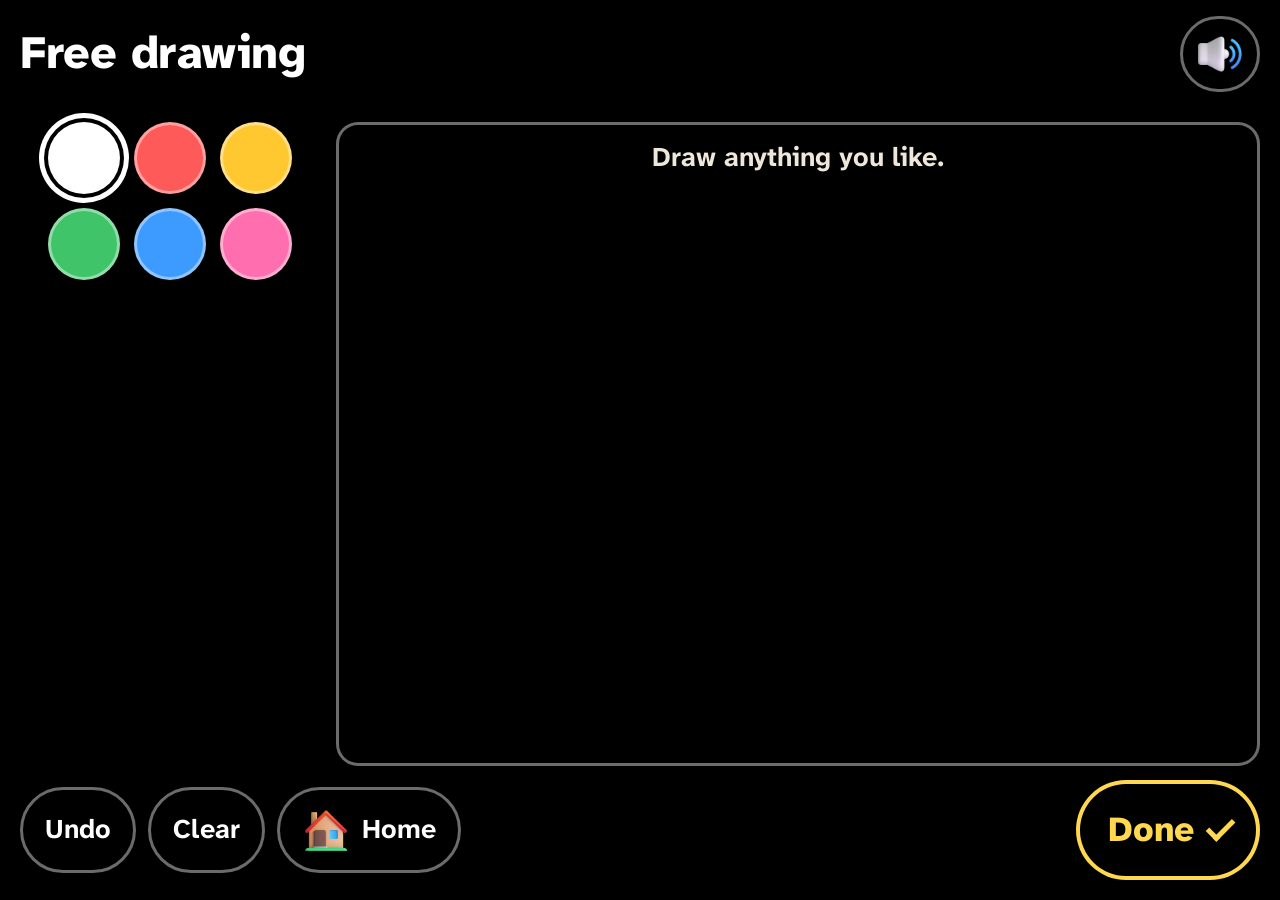
==== commit 08ed9539: "Review round 2: the picture stays big while a step shows, the glasses read each step to its end - Wh" ====
--- a/draw.html
+++ b/draw.html
@@ -4,7 +4,7 @@
   <meta charset="utf-8">
   <meta name="viewport" content="width=device-width, initial-scale=1, viewport-fit=cover">
   <meta name="application-name" content="Gulzar">
-  <meta name="description" content="Draw with your own hand: trace the dots or draw your own way.">
+  <meta name="description" content="Draw with your own hand: trace the outline or draw your own way.">
   <meta name="mrbd-web-app-capable" content="yes">
   <meta name="robots" content="noindex, nofollow">
   <meta name="theme-color" content="#000000">
--- a/style.css
+++ b/style.css
@@ -423,7 +423,7 @@
 .pics.step.n2 .pic { width: 10rem; max-width: 54%; }
 .pics.step.n3 .pic { width: 7.6rem; max-width: 38%; }
 .pics.step.n4 .pic { width: 6.4rem; max-width: 30%; }
-.say { font-size: 2.3rem; font-weight: 700; line-height: 1.28; }
+.say { font-size: 2.3rem; font-weight: 700; line-height: 1.28; text-wrap: pretty; }
 html[lang="ur"] .say { line-height: 1.9; }
 .helper {
   display: flex;
@@ -453,6 +453,11 @@
 .pics.keepsakes { max-width: 100%; }
 .pics.keepsakes .pic { width: 10rem; height: auto; aspect-ratio: 1; flex: 0 1 auto; min-width: 0; }
 .spark { position: absolute; width: 5.2rem; height: 5.2rem; top: -1.4rem; inset-inline-end: -0.8rem; animation: settle 700ms ease-out 180ms both; }
+.drawn + .spark { width: 3.4rem; height: 3.4rem; top: -1.1rem; inset-inline-end: -1.5rem; }
+@media (min-width: 700px) and (min-height: 600px) {
+  .drawn { width: 21rem; height: 15.75rem; }
+  .size-xl:not(.mode-glasses) .drawn { width: 18rem; height: 13.5rem; }
+}
 .donebox h1 { font-size: 2.6rem; }
 .praise { font-size: 1.9rem; font-weight: 800; color: var(--sun); }
 .theme-light .praise { color: var(--day); }
@@ -483,6 +488,7 @@
 .roomsvg .sunpatch { fill: rgba(255, 226, 160, 0.13); }
 .roomsvg.sky-night .sunpatch { fill: rgba(170, 190, 255, 0.07); }
 .theme-light .roomsvg .sunpatch { fill: rgba(255, 236, 190, 0.5); }
+.theme-light .roomsvg.sky-night .sunpatch { fill: rgba(150, 175, 230, 0.22); }
 .roomsvg .rail { stroke: var(--trim); stroke-width: 5; opacity: 0.35; }
 .mode-glasses .roomsvg :is(.walltone, .sunpatch, .lampglow, .rail) { display: none; }
 .roomline { text-align: center; font-size: 1.45rem; color: var(--soft); flex: none; }
@@ -526,64 +532,6 @@
   .daylist { grid-template-columns: repeat(3, minmax(0, 1fr)); }
 }
 
-/* ---- drawing page (draw.html) -------------------------------------------------------------------------- */
-/* The canvas is the screen. The picture to make sits beside it, its outline lies under her lines as dots to
-   trace or ignore, and steps appear only when asked for. */
-.screen[data-screen="draw"] { padding: 0.8rem 1rem 1rem; gap: 0.7rem; }
-.drawtop .artbox.lead { display: none; }
-.drawtop .pill { min-height: 3.8rem; }
-.drawtop .pill .pic { width: 2.2rem; height: 2.2rem; }
-.drawtop .short { display: none; }
-.drawmain {
-  flex: 1;
-  min-height: 0;
-  display: grid;
-  gap: 0.8rem;
-  grid-template-columns: minmax(15rem, 0.32fr) minmax(0, 1fr);
-  grid-template-rows: minmax(0, 1fr);
-  grid-template-areas: "side canvas";
-}
-.drawmain.free { grid-template-columns: minmax(0, 1fr); grid-template-areas: "canvas"; }
-.drawside { grid-area: side; min-width: 0; min-height: 0; overflow: auto; display: flex; flex-direction: column; gap: 0.8rem; padding: 12px; margin: -12px; }
-.drawside .target { flex: 0 1 12rem; min-height: 5rem; width: 100%; height: 12rem; }
-.drawmain.paper .drawside .target, .drawmain.tipping .drawside .target { display: none; }
-.drawside .swatches { display: grid; grid-template-columns: repeat(3, 4.3rem); justify-content: center; gap: 0.75rem; flex: none; }
-.drawbar .swatches.inbar { display: none; }
-.drawbar .swatches.inbar.always { display: flex; }
-.tipbox { grid-area: tip; min-width: 0; flex: none; display: flex; flex-direction: column; gap: 0.35rem; padding: 0.8rem 1rem; border-radius: 20px; border: 3px solid var(--sun); background: var(--sun-t); }
-.tipof { font-size: 1.15rem; font-weight: 700; color: var(--soft); }
-.tipbox .say { font-size: 1.65rem; line-height: 1.25; }
-html[lang="ur"] .tipbox .say { line-height: 1.8; }
-.tipnav { display: flex; flex-wrap: wrap; gap: 0.5rem; margin-top: 0.2rem; }
-.tipnav .pill { min-height: 3.6rem; padding: 0 1rem; font-size: 1.15rem; }
-.sidebtns { display: flex; flex-direction: column; gap: 0.6rem; min-width: 0; margin-top: auto; flex: none; }
-.sidebtns .pill { justify-content: center; text-align: center; }
-.canvasbox { grid-area: canvas; position: relative; min-height: 0; min-width: 0; border-radius: 22px; border: 3px solid var(--line); overflow: hidden; background: var(--paper); }
-.canvasbox:has(#pad:focus-visible), .mode-glasses .canvasbox:has(#pad:focus) { box-shadow: var(--focus-ring); }
-#pad { position: absolute; inset: 0; width: 100%; height: 100%; touch-action: none; cursor: crosshair; outline: none; }
-.guide { position: absolute; inset: 0; width: 100%; height: 100%; pointer-events: none; fill: none; stroke: var(--ink); color: var(--ink); stroke-width: 4.5; stroke-linecap: round; stroke-linejoin: round; stroke-dasharray: 0.01 10; }
-.guide g { opacity: 0.62; }
-.guide g.now { opacity: 1; stroke: var(--sun); color: var(--sun); stroke-width: 6.5; }
-.theme-light .guide g.now { stroke: #9a6c00; color: #9a6c00; }
-.guide .dot { fill: currentColor; stroke: none; }
-.emptyhint { position: absolute; inset-inline: 1rem; bottom: 1rem; text-align: center; font-size: 1.35rem; font-weight: 700; color: var(--soft); pointer-events: none; }
-.notdone { margin-top: 0.6rem; min-height: 3.6rem; font-size: 1.2rem; }
-.pencursor { position: absolute; left: 0; top: 0; width: 2.4rem; height: 2.4rem; margin: -1.2rem 0 0 -1.2rem; border-radius: 50%; border: 3px solid var(--sun); box-shadow: 0 0 0 2px var(--bg); pointer-events: none; display: none; }
-.pencursor.down { background: var(--c, var(--sun)); }
-.canvasbox.keypen .pencursor { display: block; }
-.pencap { position: absolute; top: 0.6rem; inset-inline-start: 0.9rem; font-size: 1.25rem; font-weight: 700; color: var(--sun); pointer-events: none; }
-.paperart { position: absolute; inset: 1rem 1rem 4.4rem; width: auto; height: auto; }
-.paperneed { position: absolute; inset-inline: 0; bottom: 0.8rem; display: flex; align-items: center; justify-content: center; gap: 0.6rem; font-size: 1.3rem; font-weight: 700; color: var(--soft); }
-.paperneed .pics .pic { width: 2.6rem; height: 2.6rem; }
-.dragcheck { position: absolute; inset-inline: 0; top: 0; margin: 0; padding: 0.35rem 0.7rem; font-size: 14px; line-height: 1.35; font-weight: 600; color: var(--soft); background: rgba(0, 0, 0, 0.62); pointer-events: none; font-variant-numeric: tabular-nums; direction: ltr; text-align: left; }
-.dragtry { position: relative; min-height: 9rem; border-radius: 16px; border: 3px dashed var(--line); padding: 0.8rem; touch-action: none; font-size: 1.2rem; color: var(--soft); }
-.dragtry .dragcheck { position: static; background: none; margin-top: 0.6rem; padding: 0; }
-.drawbar { justify-content: flex-start; }
-.swatches { display: flex; flex-wrap: wrap; gap: 0.75rem; }
-.swatch { width: 4.3rem; height: 4.3rem; border-radius: 50%; background: var(--c); border: 3px solid var(--line); }
-.swatch.on { box-shadow: 0 0 0 4px var(--bg), 0 0 0 9px var(--ink); }
-.colourbtn .cdot { width: 1.7rem; height: 1.7rem; border-radius: 50%; background: var(--c); box-shadow: 0 0 0 2px var(--bg), 0 0 0 4px var(--line); flex: none; }
-
 /* ---- helper settings ---------------------------------------------------------------------------------- */
 .settings { flex: 1; min-height: 0; overflow: auto; display: flex; flex-direction: column; gap: 1rem; padding: 0.5rem 0.3rem; }
 .setrow { display: grid; grid-template-columns: minmax(13rem, 0.8fr) minmax(0, 2fr); gap: 0.5rem 1.2rem; align-items: center; }
@@ -646,14 +594,6 @@
   .stepbody { display: flex; flex-direction: column; align-items: center; justify-content: center; text-align: center; gap: 1rem; }
   .stepart { flex: 1 1 auto; align-self: stretch; min-height: 4.5rem; max-height: 36vh; }
   .steptext { flex: none; }
-  .drawmain { grid-template-columns: minmax(0, 1fr); grid-template-rows: auto minmax(0, 1fr); grid-template-areas: "side" "canvas"; }
-  .drawside { display: grid; grid-template-columns: auto minmax(0, 1fr); grid-template-areas: "target btns" "tip tip"; gap: 0.6rem 0.9rem; overflow: visible; padding: 0; margin: 0; }
-  .drawside .target { grid-area: target; width: 6.5rem; height: 6.5rem; }
-  .drawmain.tipping .drawside .target { display: block; }
-  .drawside .tipbox { grid-area: tip; }
-  .drawside .swatches.inside { display: none; }
-  .drawbar .swatches.inbar { display: flex; }
-  .sidebtns { grid-area: btns; flex-direction: row; flex-wrap: wrap; align-items: center; margin: 0; }
   .cards { grid-template-columns: minmax(0, 1fr); grid-auto-rows: auto; align-content: start; }
   .card { min-width: 0; }
   .cards.n4, .cards.n5 { grid-template-columns: repeat(2, minmax(0, 1fr)); }
@@ -686,15 +626,6 @@
   html[lang="ur"].size-xl .card .name { font-size: 1.6rem; line-height: 1.45; }
   .tt .name { font-size: 1.75rem; }
   .tile { flex-direction: column; justify-content: center; text-align: center; gap: 0.5rem; padding: 0.8rem 0.5rem; }
-  .swatch { width: 3.4rem; height: 3.4rem; }
-  .drawtop .long { display: none; }
-  .drawtop .short { display: inline; }
-  .drawbar .swatches { width: 100%; justify-content: space-between; gap: 0.5rem; }
-  .drawbar .swatch { width: 3.1rem; height: 3.1rem; }
-  .drawbar { gap: 0.6rem 0.5rem; }
-  .drawbar .pill { padding: 0 0.8rem; }
-  .drawbar .primary { padding: 0 1.2rem; }
-  .tipbox .say { font-size: 1.5rem; }
   .pics.lead { display: none; }
   .primary .pic { display: none; }
   .primary > span { white-space: normal; }
@@ -711,7 +642,6 @@
   .stepart { max-height: none; min-height: 9rem; align-self: start; }
   .say { font-size: 1.9rem; }
   .roombox { flex: none; height: 75vh; }
-  .drawmain { flex: none; height: 82vh; }
   .bar { position: sticky; bottom: 0; z-index: 3; background: var(--bg); padding-block: 0.5rem; flex-wrap: nowrap; }
   .bar .primary { min-height: 56px; font-size: 22px; padding: 0 20px; }
   .bar .pill { min-height: 52px; font-size: 18px; padding: 0 14px; }
@@ -763,8 +693,9 @@
 .mode-glasses .tile { flex-direction: column; justify-content: center; text-align: center; gap: 0.35rem; padding: 0.5rem; font-size: 1.9rem; }
 .mode-glasses .tile .pic { width: 5.4rem; height: 5.4rem; filter: none; }
 .mode-glasses .cards { grid-template-columns: 1fr; grid-auto-rows: minmax(0, 1fr); gap: 10px; }
-.mode-glasses .cards.n4 { grid-template-columns: repeat(2, minmax(0, 1fr)); }
-.mode-glasses .cards:not(.n4) .card { flex-direction: row; justify-content: flex-start; text-align: start; padding: 0.5rem 1.1rem; gap: 1rem; }
+.mode-glasses .cards.n4, .mode-glasses .cards.n5 { grid-template-columns: repeat(2, minmax(0, 1fr)); }
+.mode-glasses .cards.n5 .card:last-child { grid-column: 1 / -1; }
+.mode-glasses .cards:not(.n4):not(.n5) .card { flex-direction: row; justify-content: flex-start; text-align: start; padding: 0.5rem 1.1rem; gap: 1rem; }
 .mode-glasses .card { gap: 0.4rem; padding: 0.5rem; }
 .mode-glasses .card .name { font-size: 1.75rem; }
 .mode-glasses .card .meta { font-size: 1.1rem; }
@@ -827,25 +758,6 @@
 .mode-glasses .setrow { grid-template-columns: 1fr; gap: 4px; }
 .mode-glasses .toast { font-size: 1.4rem; top: 10px; inset-inline-start: 14px; max-width: calc(100vw - 110px); }
 
-.mode-glasses .screen[data-screen="draw"] { padding: 12px 16px; gap: 8px; }
-.mode-glasses .drawtop .artbox.lead { display: block; width: 2.7rem; height: 2.7rem; }
-.mode-glasses .drawtop h1 { font-size: 1.7rem; }
-.mode-glasses .drawtop .long { display: none; }
-.mode-glasses .drawtop .short { display: inline; }
-.mode-glasses .drawtop .pill { min-height: 3.3rem; padding: 0 0.8rem; font-size: 1.25rem; }
-.mode-glasses .drawtop .pill .pic { width: 1.9rem; height: 1.9rem; }
-.mode-glasses .drawmain { grid-template-columns: minmax(0, 1fr); grid-template-rows: auto minmax(0, 1fr); grid-template-areas: "tip" "canvas"; gap: 8px; }
-.mode-glasses .drawside { display: contents; }
-.mode-glasses .drawside .target, .mode-glasses .sidebtns, .mode-glasses .swatches { display: none !important; }
-.mode-glasses .tipbox { flex-direction: row; flex-wrap: wrap; align-items: baseline; gap: 0 0.7rem; padding: 0.35rem 0.8rem; background: transparent; }
-.mode-glasses .tipbox .say { font-size: 1.6rem; }
-.mode-glasses .emptyhint { top: 0.5rem; bottom: auto; font-size: 1.45rem; }
-.mode-glasses .drawbar { flex-wrap: nowrap; gap: 8px; }
-.mode-glasses .drawbar .pill { min-height: 3.8rem; padding: 0 0.85rem; font-size: 1.3rem; }
-.mode-glasses .drawbar .primary { padding: 0 1.3rem; }
-.mode-glasses .paperart { inset: 0.6rem 0.6rem 3.6rem; }
-.mode-glasses .paperneed { font-size: 1.5rem; }
-.mode-glasses .dragcheck { font-size: 15px; }
 
 /* Rim light: on the additive display a dark form is described by its edges. Outlines are brightest along the
    top edge and fall away down the sides; nothing is filled. Browsers without color-mix keep the plain outlines. */
@@ -860,8 +772,217 @@
   .mode-glasses .daystrip { --rim: var(--day); }
   .mode-glasses :is(.need.got, .dayrow.on) { --rim: var(--room); }
   .mode-glasses :is(.seg.on, .tipbox) { --rim: var(--sun); }
+  .mode-glasses .canvasbox:has(#pad:focus) { --rim: var(--sun); }
   .mode-glasses.speaking .read { --rim: var(--sun); }
 }
+
+/* ---- drawing page (draw.html) --------------------------------------------------------------------------- */
+/* The canvas is the screen. The picture to make sits beside it (above it on a tall screen), its outline lies
+   under her lines as dots to trace or ignore, and steps appear above the canvas only when asked for. */
+.screen[data-screen="draw"] { padding: 0.8rem 1rem 1rem; gap: 0.7rem; }
+.drawtop { flex-wrap: wrap; row-gap: 0.4rem; }
+.drawtop .titles { min-width: 0; flex: 1 1 10rem; }
+.drawtop .artbox.lead { display: none; }
+.drawtop .pill { min-height: 3.8rem; }
+.drawtop .pill .pic { width: 2.2rem; height: 2.2rem; }
+.mode .short { display: none; }
+.drawmain {
+  flex: 1;
+  min-height: 0;
+  display: grid;
+  gap: 0.8rem;
+  grid-template-columns: minmax(15rem, 0.3fr) minmax(0, 1fr);
+  grid-template-rows: auto minmax(0, 1fr);
+  grid-template-areas: "tip tip" "side canvas";
+}
+.drawmain.paper { grid-template-columns: minmax(0, 1fr); grid-template-areas: "tip" "canvas"; }
+.drawmain.paper .drawside { display: none; }
+.drawside { grid-area: side; min-width: 0; min-height: 0; overflow: hidden; display: flex; flex-direction: column; gap: 0.8rem; padding: 12px; margin: -12px; container: side / size; }
+.drawside .target { flex: 0 1 12rem; min-height: 4.5rem; width: 100%; height: 12rem; }
+/* When a step leaves the column too short for a picture of real size, the picture steps aside (the step's part is
+   lit on the canvas) rather than shrinking to a stamp. */
+@container side (max-height: 14.5rem) { .drawside .target { display: none; } }
+.drawside .swatches { display: grid; grid-template-columns: repeat(3, 3.6rem); justify-content: center; gap: 0.7rem; flex: none; }
+.drawside .swatch { width: 3.6rem; height: 3.6rem; }
+/* On a wide screen Show me how and Paper live in the bars, so the column holds only the picture and the colours. */
+.sidebtns { display: none; flex-direction: column; gap: 0.6rem; min-width: 0; margin-top: auto; flex: none; }
+.sidebtns .pill { justify-content: center; text-align: center; min-height: 3.4rem; font-size: 1.15rem; }
+.sidebtns .tips, .sidebtns .mode { display: none; }
+.drawbar .swatches.inbar { display: none; }
+.tipbox { grid-area: tip; min-width: 0; display: flex; flex-wrap: wrap; align-items: center; gap: 0.3rem 1rem; padding: 0.6rem 0.9rem; border-radius: 18px; border: 3px solid var(--sun); background: var(--sun-t); }
+.tipbox > .say { flex: 1 1 100%; min-width: 0; }
+html[lang="ur"] .tipbox > .say { padding-top: 0.35em; } /* room for the tall letters under the box's edge */
+.tiprow { display: flex; align-items: center; gap: 0 0.7rem; flex: 1 1 100%; min-width: 0; }
+.tiprow .say { flex: 1 1 auto; min-width: 0; }
+.tipnav .read { min-height: 3.4rem; }
+/* While a step shows, it takes the title row: the step names the part, and Hide brings the title and Paper back. */
+.drawtop.stepping { display: none; }
+.drawside .art g.old { display: none; } /* the picture beside the canvas uses the canvas's code: grey, the step gold */
+.drawside .art g.ghost { opacity: 0.55; }
+.tipof { display: block; font-size: 1.1rem; font-weight: 700; color: var(--soft); }
+.tipbox .say { display: block; }
+.tipnav { display: flex; flex-wrap: wrap; align-items: center; gap: 0.5rem 0.8rem; flex: 1 1 100%; min-width: 0; }
+.tipnav .tipof { margin: 0; margin-inline-end: auto; }
+.tipbtns { display: flex; flex-wrap: wrap; justify-content: flex-end; gap: 0.5rem; margin-inline-start: auto; }
+html[lang="ur"] .tipbox { row-gap: 0.6rem; }
+.tipnav .pill { min-height: 3.4rem; padding: 0 0.9rem; font-size: 1.1rem; }
+.tipnav .short { display: none; }
+.size-xl .tipnav .long { display: none; }
+.size-xl .tipnav .short { display: inline; }
+
+.canvasbox { grid-area: canvas; position: relative; min-height: 0; min-width: 0; border-radius: 22px; border: 3px solid var(--line); overflow: hidden; background: var(--paper); }
+.canvasbox { --band: 2.8rem; }
+.canvasbox:has(#pad:focus-visible) { box-shadow: var(--focus-ring); }
+.space { position: absolute; inset: var(--band) 0.5rem 0.5rem; pointer-events: none; }
+.lookart { position: absolute; inset: 0; width: 100%; height: 100%; }
+.canvasbox.look .pencursor { visibility: hidden; } /* her lines stay over the whole picture */
+#pad { position: absolute; inset: 0; width: 100%; height: 100%; touch-action: none; cursor: crosshair; outline: none; }
+.guide { position: absolute; inset: 0; width: 100%; height: 100%; pointer-events: none; fill: none; stroke: var(--ink); color: var(--ink); stroke-linecap: round; stroke-linejoin: round; }
+.guide * { vector-effect: non-scaling-stroke; }
+.guide .rest { opacity: 0.55; stroke-width: 4px; }
+.guide .now { stroke: var(--sun); color: var(--sun); stroke-width: 6px; }
+.theme-light .guide .now { stroke: #9a6c00; color: #9a6c00; }
+.guide .dot { fill: currentColor; stroke: none; }
+.emptyhint { position: absolute; inset-inline: 1rem; top: 0.4rem; height: calc(var(--band) - 0.4rem); display: flex; align-items: center; justify-content: center; text-align: center; font-size: 1.35rem; font-weight: 700; line-height: 1.2; color: var(--soft); pointer-events: none; }
+.canvasbox:not(.empty) .emptyhint, .drawmain.tipping .emptyhint, .canvasbox.keypen .emptyhint, .canvasbox.look .emptyhint { display: none; }
+.pencursor { position: absolute; left: 0; top: 0; width: 2.4rem; height: 2.4rem; margin: -1.2rem 0 0 -1.2rem; border-radius: 50%; border: 3px solid var(--sun); box-shadow: 0 0 0 2px var(--bg); pointer-events: none; display: none; }
+.pencursor.down { background: var(--c, var(--sun)); }
+.canvasbox.keypen .pencursor { display: block; }
+.pencap { position: absolute; top: 0.8rem; inset-inline-start: 1.2rem; font-size: 1.25rem; font-weight: 700; color: var(--sun); pointer-events: none; }
+.paperart { position: absolute; inset: 1rem 1rem 4.4rem; width: auto; height: auto; }
+.paperneed { position: absolute; inset-inline: 0; bottom: 0.8rem; display: flex; align-items: center; justify-content: center; gap: 0.6rem; font-size: 1.3rem; font-weight: 700; color: var(--soft); }
+.paperneed .pics .pic { width: 2.6rem; height: 2.6rem; }
+.dragcheck { position: absolute; inset-inline: 0; top: 0; margin: 0; padding: 0.35rem 0.7rem; font-size: 14px; line-height: 1.35; font-weight: 600; color: var(--soft); background: rgba(0, 0, 0, 0.62); pointer-events: none; font-variant-numeric: tabular-nums; direction: ltr; text-align: left; }
+.dragtry { position: relative; min-height: 9rem; border-radius: 16px; border: 3px dashed var(--line); padding: 0.8rem; touch-action: none; font-size: 1.2rem; color: var(--soft); }
+.dragtry .dragcheck { position: static; background: none; margin-top: 0.6rem; padding: 0; }
+.notdone { margin-top: 0.6rem; min-height: 3.6rem; font-size: 1.2rem; }
+.primary.waiting { background: transparent; color: var(--sun); box-shadow: inset 0 0 0 4px var(--sun); }
+.theme-light .primary.waiting { color: #1c140c; box-shadow: inset 0 0 0 3px #1c140c; }
+.primary.waiting:focus-visible { box-shadow: inset 0 0 0 4px var(--sun), var(--focus-ring); }
+.drawbar { justify-content: flex-start; gap: 0.6rem; }
+.drawbar .pill { flex: none; padding: 0 1.1rem; }
+.drawbar .primary { margin-inline-start: auto; padding: 0 1.6rem; }
+.size-xl .drawbar .home .lbl { display: none; }
+.size-xl .drawbar .primary { padding: 0 1.3rem; }
+.swatches { display: flex; flex-wrap: wrap; gap: 0.75rem; }
+.swatch { width: 4.3rem; height: 4.3rem; border-radius: 50%; background: var(--c); border: 3px solid var(--line); }
+.swatch.on { box-shadow: 0 0 0 4px var(--bg), 0 0 0 9px var(--ink); }
+.colourbtn .cdot { width: 1.7rem; height: 1.7rem; border-radius: 50%; background: var(--c); box-shadow: 0 0 0 2px var(--bg), 0 0 0 4px var(--line); flex: none; }
+
+/* Tall screens: the picture, Show me how and the dots in a row above the canvas; on an upright tablet the
+   colours sit there too, on a phone they go in the bar. */
+@media (orientation: portrait) {
+  .drawmain, .drawmain.free, .drawmain.paper { grid-template-columns: minmax(0, 1fr); grid-template-rows: auto auto minmax(0, 1fr); grid-template-areas: "side" "tip" "canvas"; }
+  .drawmain.paper .drawside { display: grid; }
+  .drawmain.paper .drawside .target, .size-xl .drawmain.tipping .drawside .target { display: none; }
+  .drawside { display: grid; grid-template-columns: auto minmax(0, 1fr); grid-template-areas: "target btns" "target sw"; align-items: center; gap: 0.6rem 0.9rem; overflow: visible; padding: 0; margin: 0; container-type: normal; }
+  .drawside .target { grid-area: target; width: 5.5rem; height: 5.5rem; min-height: 0; }
+  .drawside .swatches { grid-area: sw; display: flex; flex-wrap: nowrap; gap: 0.5rem; justify-content: flex-start; }
+  .drawside .swatch { width: 3.2rem; height: 3.2rem; }
+  .sidebtns { grid-area: btns; display: flex; flex-direction: row; flex-wrap: wrap; margin: 0; }
+  .sidebtns .tips { display: inline-flex; }
+  .drawbar .tips { display: none; }
+  .size-xl .drawbar { gap: 0.45rem; }
+  .size-xl .drawbar .pill { padding: 0 0.75rem; }
+  .size-xl .drawbar .primary { padding: 0 0.85rem; }
+}
+@media (orientation: portrait) and (min-width: 700px) {
+  .drawmain.paper .drawside { display: none; }
+}
+@media (orientation: portrait) and (max-width: 699px) {
+  .drawside { grid-template-areas: "target btns"; }
+  .drawmain.tipping .drawside { display: none; }
+  .sidebtns .mode { display: inline-flex; }
+  .drawtop .mode { display: none; }
+  .tipnav .long { display: none; }
+  .tipnav .short { display: inline; }
+  .drawside .swatches { display: none; }
+  .drawside .target { width: 7rem; height: 7rem; }
+  .drawbar { gap: 0.6rem 0.5rem; }
+  .drawbar .swatches.inbar { display: flex; width: 100%; justify-content: space-between; gap: 0.4rem; flex-wrap: nowrap; }
+  .drawbar .swatch { width: 3rem; height: 3rem; }
+  .drawbar .pill { padding: 0 0.65rem; }
+  .drawbar .primary { padding: 0 1rem; }
+}
+@media (max-width: 699px) {
+  .mode .long { display: none; }
+  .mode .short { display: inline; }
+  .tipof { font-size: 1.4rem; }
+  .canvasbox { --band: 3.8rem; }
+}
+/* Short screens (a phone on its side, a zoomed tablet): everything stays on one screen; the picture rests. */
+@media (max-height: 520px) {
+  .screen[data-screen="draw"] { height: 100vh; height: 100dvh; min-height: 0; overflow: hidden; padding: 0.5rem 0.8rem; gap: 0.5rem; }
+  .screen[data-screen="draw"] .drawtop .pill, .screen[data-screen="draw"] .read { min-height: 3rem; }
+  .screen[data-screen="draw"] h1 { font-size: 1.6rem; }
+  .drawmain { flex: 1; height: auto; gap: 0.5rem; }
+  .drawside .target { display: none; }
+  .drawside .swatches { grid-template-columns: repeat(3, 2.8rem); gap: 0.5rem; }
+  .drawside .swatch { width: 2.8rem; height: 2.8rem; }
+  .sidebtns { display: flex; }
+  .sidebtns .pill { min-height: 2.8rem; font-size: 1rem; }
+  .drawmain { grid-template-columns: minmax(11rem, 0.24fr) minmax(0, 1fr); }
+  .tipbox { padding: 0.3rem 0.7rem; gap: 0.2rem 0.6rem; }
+  .tipbox .say, .size-xl .tipbox .say, html[lang="ur"].size-xl .tipbox .say { font-size: 1.05rem; line-height: 1.3; }
+  html[lang="ur"] .tipbox .say, html[lang="ur"].size-xl .tipbox .say { line-height: 1.6; }
+  .tipnav .read { min-height: 2.8rem; }
+  /* At extra-large text a short screen cannot hold the step above the canvas: while it shows, the step takes the
+     colours' place beside the canvas (Hide brings them back) and the count steps aside. */
+  .size-xl .drawmain.tipping { grid-template-columns: minmax(11rem, 1fr) minmax(0, 1fr); grid-template-areas: "tip canvas" "tip canvas"; }
+  .size-xl .drawmain.tipping .drawside { display: none; }
+  .size-xl .tipnav .tipof { display: none; }
+  .tipof { font-size: 0.95rem; }
+  .tipnav .pill { min-height: 2.8rem; padding: 0 0.7rem; }
+  .tipnav .long { display: none; }
+  .tipnav .short { display: inline; }
+  .sidebtns .tips { display: inline-flex; }
+  .drawbar .tips { display: none; }
+  .screen[data-screen="draw"] .bar { position: static; padding: 0; }
+  .canvasbox { --band: 2.2rem; }
+  .drawmain { grid-template-areas: "side tip" "side canvas"; }
+  .emptyhint { font-size: 1.05rem; }
+}
+
+/* Glasses: one column; the step above the canvas; a single colour button that cycles. */
+.mode-glasses .screen[data-screen="draw"] { padding: 12px 16px; gap: 8px; }
+.mode-glasses .drawtop .artbox.lead { display: block; width: 2.7rem; height: 2.7rem; }
+.mode-glasses .drawtop h1 { font-size: 1.7rem; }
+.mode-glasses .mode .long { display: none; }
+.mode-glasses .mode .short { display: inline; }
+.mode-glasses .drawtop .mode { display: inline-flex; }
+.mode-glasses .drawtop .pill { min-height: 3.3rem; padding: 0 0.8rem; font-size: 1.25rem; }
+.mode-glasses .drawtop .pill .pic { width: 1.9rem; height: 1.9rem; }
+.mode-glasses .drawmain, .mode-glasses .drawmain.paper { grid-template-columns: minmax(0, 1fr); grid-template-rows: auto minmax(0, 1fr); grid-template-areas: "tip" "canvas"; gap: 8px; }
+.mode-glasses .drawside { display: none !important; }
+.mode-glasses .tipbox { padding: 0.3rem 0.8rem; gap: 0 0.7rem; background: transparent; }
+.mode-glasses .tipbox { width: 100%; text-align: start; align-items: center; }
+.mode-glasses .tipof { font-size: 1.4rem; }
+html[lang="ur"].mode-glasses.size-xl .tipbox .say { font-size: 1.7rem; line-height: 1.85; }
+.tiphide { margin-inline-start: auto; padding: 0.2rem 0.7rem; border-radius: 999px; border: 2px solid var(--line); font-size: 1.25rem; font-weight: 700; color: var(--soft); flex: none; }
+.mode-glasses .canvasbox { border-width: 3px; }
+.mode-glasses .primary.waiting { box-shadow: inset 0 0 0 2px rgba(255, 255, 255, 0.55); } /* quiet until there is a line */
+.mode-glasses .primary.waiting:focus { box-shadow: inset 0 0 0 2px rgba(255, 255, 255, 0.55), var(--focus-ring); }
+.mode-glasses.size-xl .colourbtn .clbl { display: none; }
+.mode-glasses.size-xl .colourbtn { padding: 0 0.75rem; }
+.mode-glasses .canvasbox { --band: 2.6rem; }
+.mode-glasses .emptyhint { font-size: 1.25rem; }
+.mode-glasses .drawbar { flex-wrap: wrap; gap: 8px; }
+.mode-glasses .drawbar .tips { display: inline-flex; }
+.mode-glasses .drawbar .pill { min-height: 3.8rem; padding: 0 0.85rem; font-size: 1.3rem; }
+.mode-glasses .drawbar .primary { padding: 0 1.3rem; }
+.mode-glasses .paperart { inset: 0.6rem 0.6rem 3.6rem; width: auto; height: auto; }
+.mode-glasses .lookart { width: 100%; height: 100%; }
+.mode-glasses .paperneed { font-size: 1.5rem; }
+.mode-glasses .dragcheck { font-size: 15px; }
+/* On the glasses the canvas shows its focus by its own edge turning gold (the rim light above), with no ring or second
+   line around it: that ring was the brightest thing on the display. The outline she traces is never dimmed at rest:
+   it is her picture. */
+.mode-glasses .canvasbox:has(#pad:focus-visible) { box-shadow: none; }
+.mode-glasses .guide .rest { opacity: 0.55; stroke-width: 3px; }
+.mode-glasses .guide .now { stroke-width: 5px; }
+
+/* While a step shows the hint is hidden, so its band goes back to the picture (not while the pen's caption needs it). */
+.drawmain.tipping .canvasbox:not(.keycap) { --band: 0.5rem; }
 
 @media (prefers-reduced-motion: reduce) {
   *, *::before, *::after { animation: none !important; transition: none !important; }
